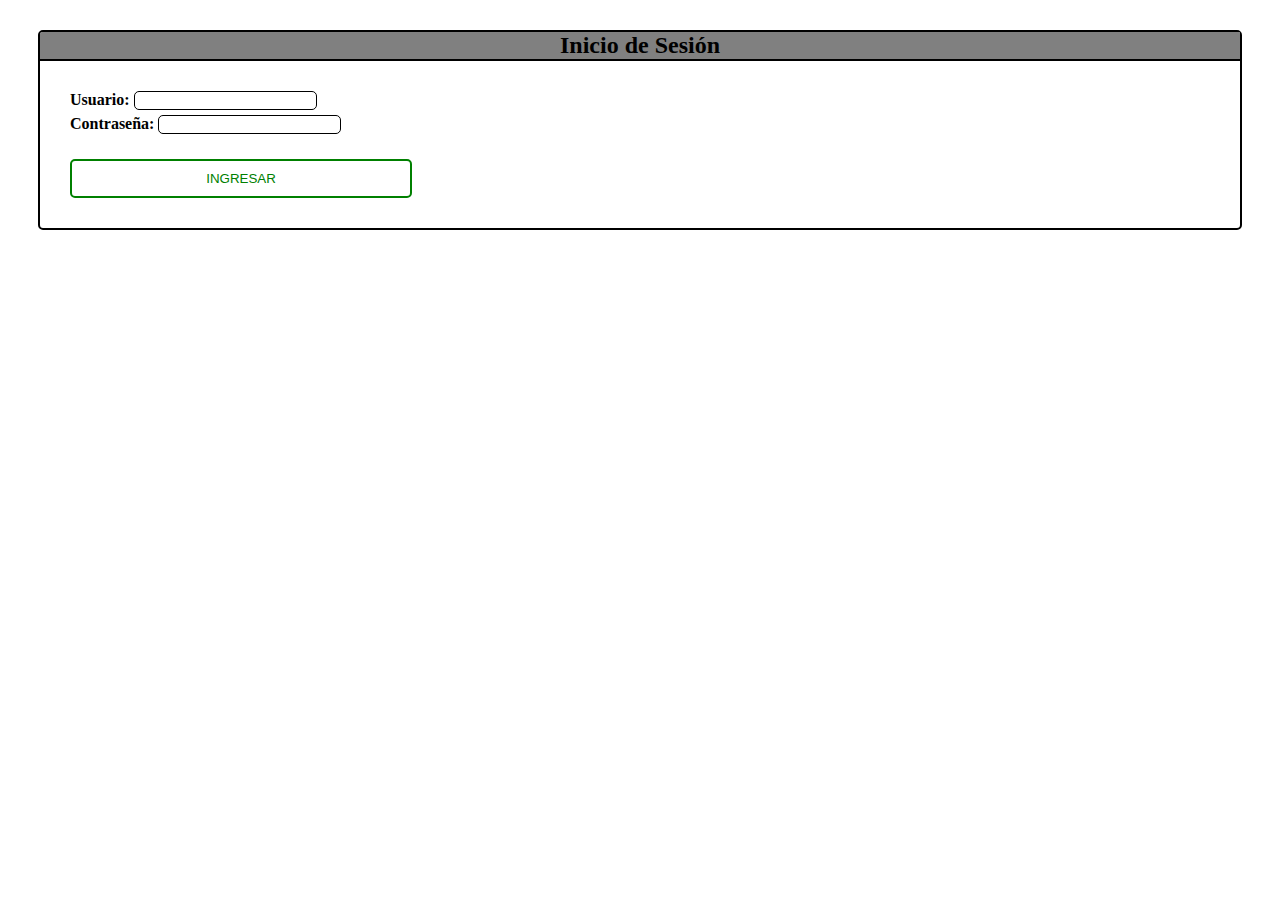
==== src/login.html @ a14705b7 "mi commit" ====
<!DOCTYPE html>
<html lang="es">
<head>
    <meta charset="UTF-8">
    <meta name="viewport" content="width=device-width, initial-scale=1.0">
    <title>- Protect Web -</title>
    <link rel="stylesheet" href="../css/estilo.css">
</head>
<body>
    <main>
        <div class="contenido">
            <div class="titulo">
                <h2>Inicio de Sesión</h2>
            </div>
            <div>
                <form action="" method="post">
                    <div id="div1">
                        <label for="user">Usuario: </label>
                        <input type="text" value="" id="user">
                    </div>
                    <div>
                        <label class="key" for="pass">Contrase&ntilde;a: </label>
                        <input type="password" value="" autocomplete="" id="pass">
                    </div>
                    <div>
                        <button>INGRESAR</button>
                    </div>                    
                </form>
            </div>
        </div>
    </main>
</body>
</html>
---- css/estilo.css ----
/*Estilos de Login*/

.contenido {
    border: 2px #000 solid;
    border-radius: 5px;
    margin: 30px;
}

.titulo {
    background-color: gray;
    border-bottom: 2px #000 solid;
    border-top-left-radius: 2px;
    text-align: center;
}

.titulo h2{
    margin: 0px;
}

.contenido form {
    margin: 20px;
    padding: 5px;
    /*background-color: brown;*/
    flex: auto;
    flex-direction: column;
}

.contenido form div {
    margin: 5px;
}

.contenido form label {
    font-weight: bold;
    text-align: left;
}

.contenido form input {
    border: 1px solid;
    border-radius: 5px;
}

form button{
    margin-top: 20px;
    color: green;
    background-color: #fff;
    border: 2px green solid;
    border-radius: 5px;
    padding: 10px;
    width: 30%;
}
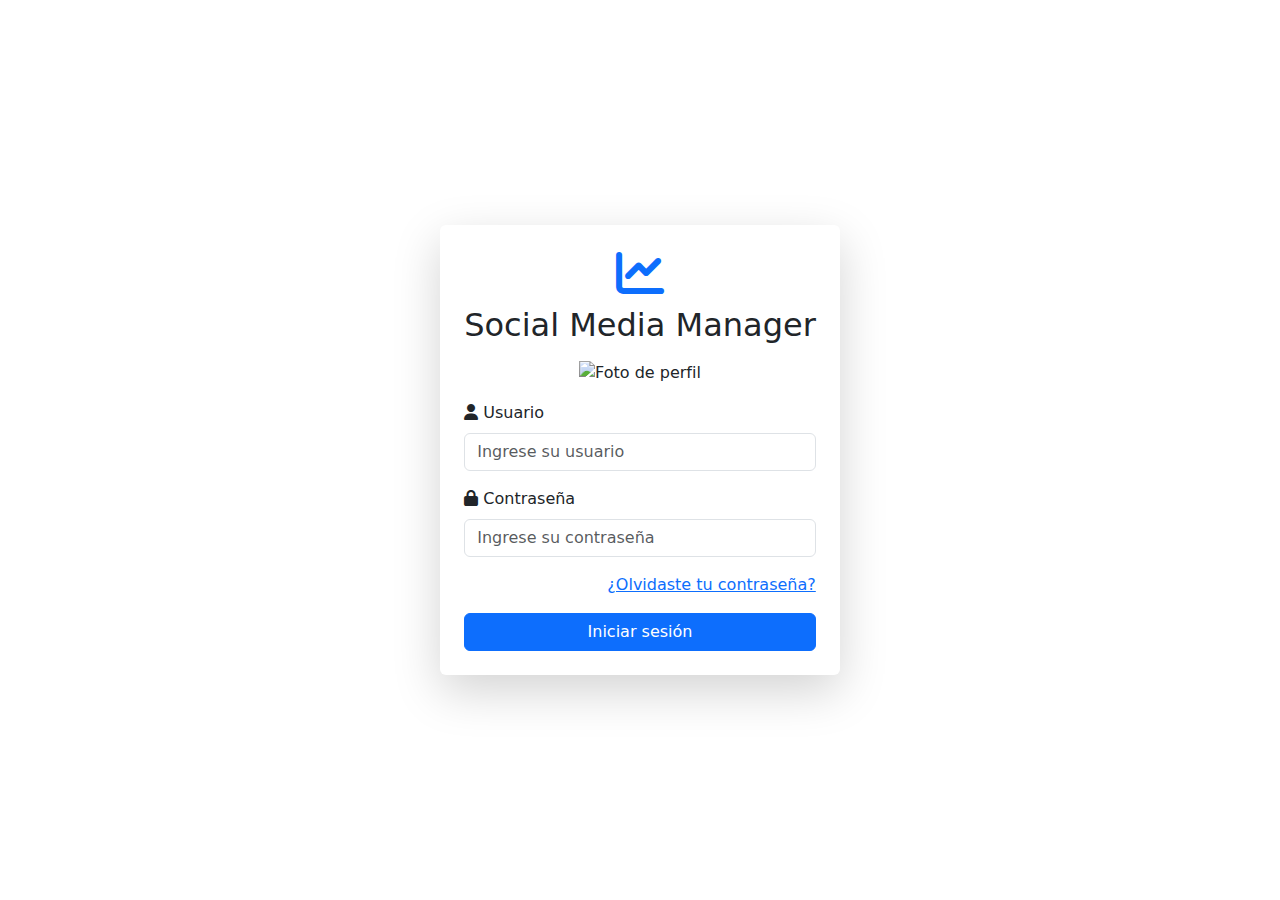
==== commit e15f03a4: "Inicios de JavaScript y Login con IAG" ====
--- a/src/login.html
+++ b/src/login.html
@@ -3,31 +3,42 @@
 <head>
     <meta charset="UTF-8">
     <meta name="viewport" content="width=device-width, initial-scale=1.0">
-    <title>- Protect Web -</title>
-    <link rel="stylesheet" href="../css/estilo.css">
+    <title>Social Media Manager - Login</title>
+    <link rel="stylesheet" href="https://cdn.jsdelivr.net/npm/bootstrap@5.3.0/dist/css/bootstrap.min.css">
+    <link rel="stylesheet" href="https://cdnjs.cloudflare.com/ajax/libs/font-awesome/6.4.2/css/all.min.css">
+    <link rel="stylesheet" href="../css/styles.css">
 </head>
 <body>
-    <main>
-        <div class="contenido">
-            <div class="titulo">
-                <h2>Inicio de Sesión</h2>
+
+    <div class="container d-flex justify-content-center align-items-center vh-100">
+        <div class="login-box p-4 shadow-lg rounded">
+            <div class="text-center">
+                <i class="fa-solid fa-chart-line fa-3x text-primary"></i>
+                <h2 class="mt-2">Social Media Manager</h2>
             </div>
-            <div>
-                <form action="" method="post">
-                    <div id="div1">
-                        <label for="user">Usuario: </label>
-                        <input type="text" value="" id="user">
-                    </div>
-                    <div>
-                        <label class="key" for="pass">Contrase&ntilde;a: </label>
-                        <input type="password" value="" autocomplete="" id="pass">
-                    </div>
-                    <div>
-                        <button>INGRESAR</button>
-                    </div>                    
-                </form>
+            
+            <div class="text-center mt-3">
+                <img src="profile-placeholder.png" alt="Foto de perfil" class="profile-img">
             </div>
+
+            <form id="loginForm" class="mt-3">
+                <div class="mb-3">
+                    <label for="username" class="form-label"><i class="fa-solid fa-user"></i> Usuario</label>
+                    <input type="text" class="form-control" id="username" placeholder="Ingrese su usuario" required>
+                </div>
+                <div class="mb-3">
+                    <label for="password" class="form-label"><i class="fa-solid fa-lock"></i> Contraseña</label>
+                    <input type="password" class="form-control" id="password" placeholder="Ingrese su contraseña" required>
+                </div>
+                <div class="text-end">
+                    <a href="#" class="text-primary">¿Olvidaste tu contraseña?</a>
+                </div>
+                <button type="submit" class="btn btn-primary w-100 mt-3">Iniciar sesión</button>
+            </form>
         </div>
-    </main>
+    </div>
+
+    <script src="https://cdn.jsdelivr.net/npm/bootstrap@5.3.0/dist/js/bootstrap.bundle.min.js"></script>
+    <script src="script.js"></script>
 </body>
-</html>+</html>
